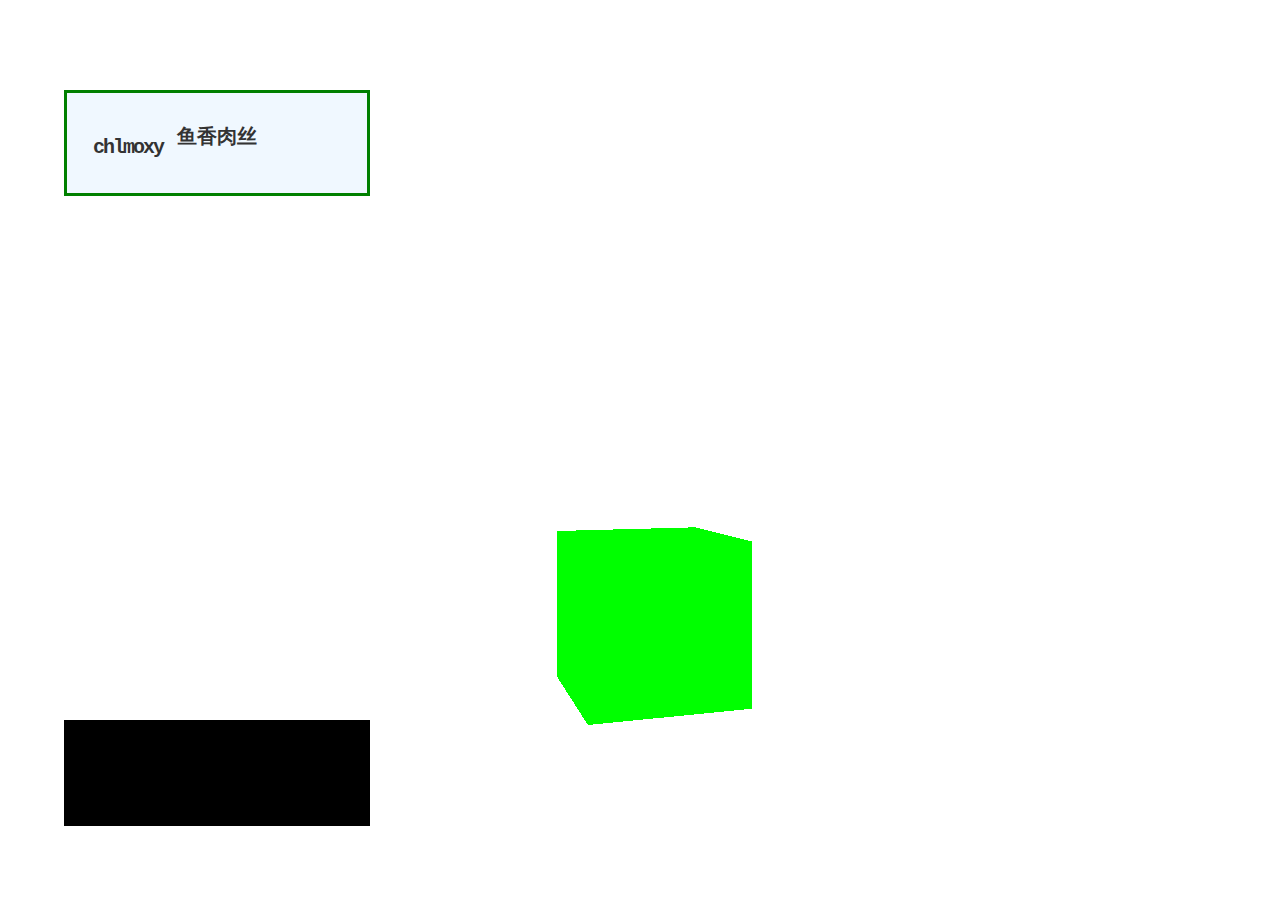
==== WebStorm3D/index.html @ 05d66a4b "Axis" ====
<!DOCTYPE html>
<html lang="en">
<head>
    <link rel="stylesheet" href="index.css">
    <meta charset="UTF-8">
    <title>D3.js</title>
</head>
<body>
<script src="./Core/d3/d3.js"></script>
<script src="./Core/three/three.js"></script>
<script src="JScript/D3JS.js"></script>
<script src="JScript/threeJS.js"></script>
<script src="JScript/MyD3JS.js"></script>
<script src="JScript/DynDataVis.js"></script>
</body>
</html>
---- WebStorm3D/index.css ----
text {
    font: bold 20px monospace;
}

.enter {
    text-align: left;
    fill: green;
}

.update {
    text-anchor: middle;
    fill: #333;
}
.svg-main{
    top: 10%;
    left: 5%;
    border:2px solid #ccc;
    background: aliceblue;
    position: absolute;
}
.TextSVG{
    top: 50%;
    left: 5%;
    border:2px solid #ccc;
    background: aliceblue;
    position: absolute;
}
.importSVG{
    top: 60%;
    left: 5%;
    position:absolute;
}
.TabelSVG{
    top: 10%;
    right: 5%;
    left: 71%;
    border: 1px solid black;
    position: absolute;
}
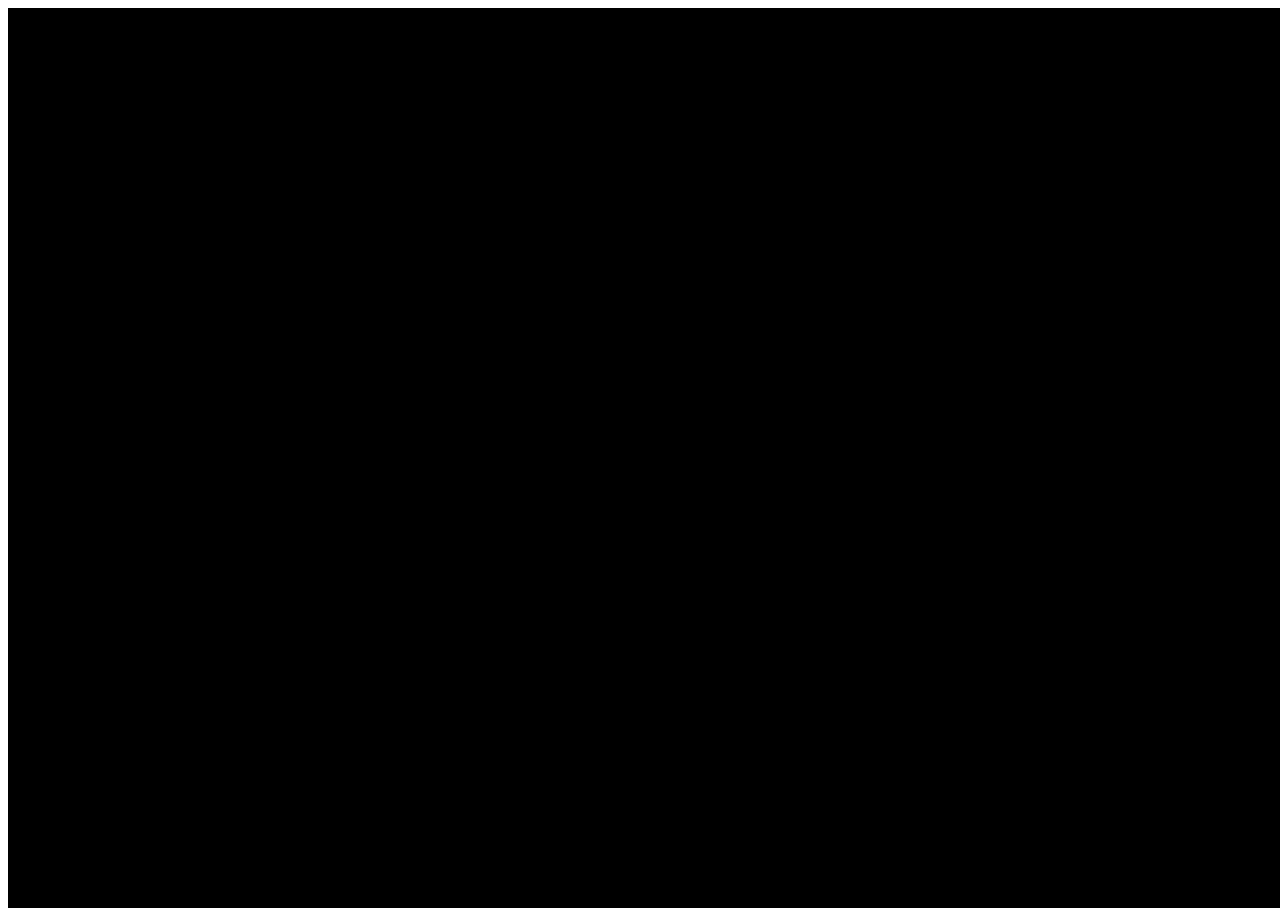
==== commit f482461e: "Update" ====
--- a/WebStorm3D/index.html
+++ b/WebStorm3D/index.html
@@ -7,7 +7,7 @@
 </head>
 <body>
 <script src="./Core/d3/d3.js"></script>
-<script src="./Core/three/three.js"></script>
+<script src="./Core/three/three.min.js"></script>
 <script src="JScript/D3JS.js"></script>
 <script src="JScript/threeJS.js"></script>
 <script src="JScript/MyD3JS.js"></script>
--- a/WebStorm3D/index.css
+++ b/WebStorm3D/index.css
@@ -11,31 +11,90 @@
     text-anchor: middle;
     fill: #333;
 }
-.svg-main{
+
+.svg-rooter {
+    display: none;
+    top: 0;
+    left: 0;
+    height: 100%;
+    width: 100%;
+    position: absolute;
+}
+
+.svg-main {
     top: 10%;
     left: 5%;
-    border:2px solid #ccc;
+    border: 2px solid #ccc;
     background: aliceblue;
     position: absolute;
 }
-.TextSVG{
+
+.TextSVG {
     top: 50%;
     left: 5%;
-    border:2px solid #ccc;
+    border: 2px solid #ccc;
     background: aliceblue;
     position: absolute;
 }
-.importSVG{
+
+.importSVG {
     top: 60%;
     left: 5%;
-    position:absolute;
+    position: absolute;
 }
-.TabelSVG{
-    top: 10%;
-    right: 5%;
-    left: 71%;
+
+.TableSVG {
+    top: 0;
+    right: 0;
+    padding: 20px;
     border: 1px solid black;
     position: absolute;
 }
 
+.yAxisText {
+    fill: red;
+    font-size: 10px;
+    /*transform: rotate(-20deg);*/
+}
 
+.DataText {
+    fill: white;
+    text-anchor: middle;
+    font-size: 10px;
+}
+
+.legend {
+    top: 150px;
+    right: 0;
+    display: inline-block;
+    border-collapse: collapse;
+    border-spacing: 0px;
+    position: absolute;
+    width: 200px;
+    height: 100px;
+
+}
+
+.tr {
+    border-bottom: 1px solid grey;
+}
+
+.legend tr {
+    border-bottom: 1px solid grey;
+}
+
+.legend tr:first-child {
+    border-top: 1px solid grey;
+}
+
+.legend td {
+    padding: 4px 5px;
+    vertical-align: bottom;
+}
+
+.legendFreq, .legendPerc {
+    align: right;
+    width: 50px;
+}
+
+
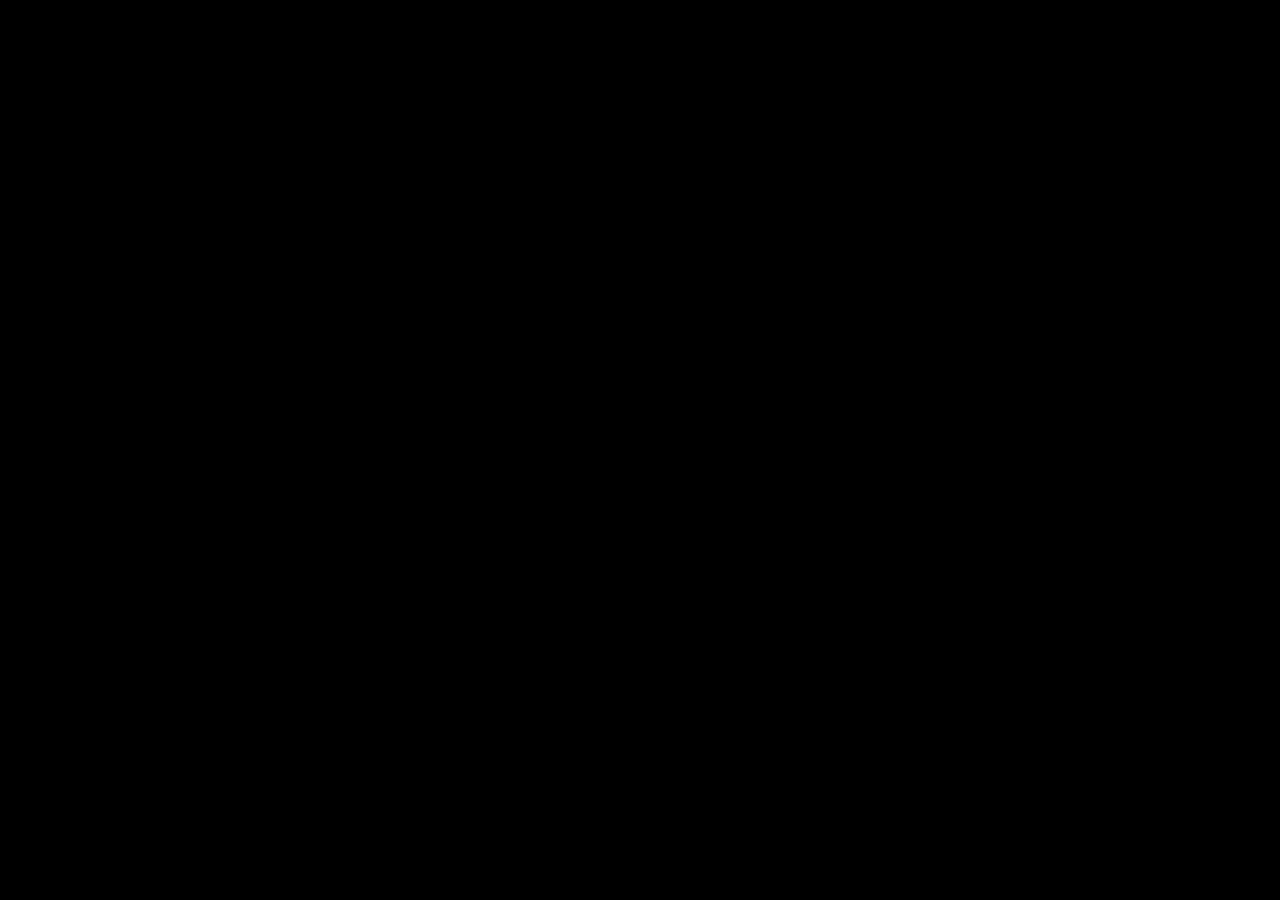
==== commit 7f399213: "all Three.js" ====
--- a/WebStorm3D/index.html
+++ b/WebStorm3D/index.html
@@ -7,7 +7,10 @@
 </head>
 <body>
 <script src="./Core/d3/d3.js"></script>
-<script src="./Core/three/three.min.js"></script>
+
+<script src="./Core/three/three.js"></script>
+<script src="./Core/three/js/Loader.js"></script>
+
 <script src="JScript/D3JS.js"></script>
 <script src="JScript/threeJS.js"></script>
 <script src="JScript/MyD3JS.js"></script>
--- a/WebStorm3D/index.css
+++ b/WebStorm3D/index.css
@@ -1,3 +1,10 @@
+body{
+    margin: 0;
+}
+Canvas{
+    width: 100%;
+    height: 100%;
+}
 text {
     font: bold 20px monospace;
 }
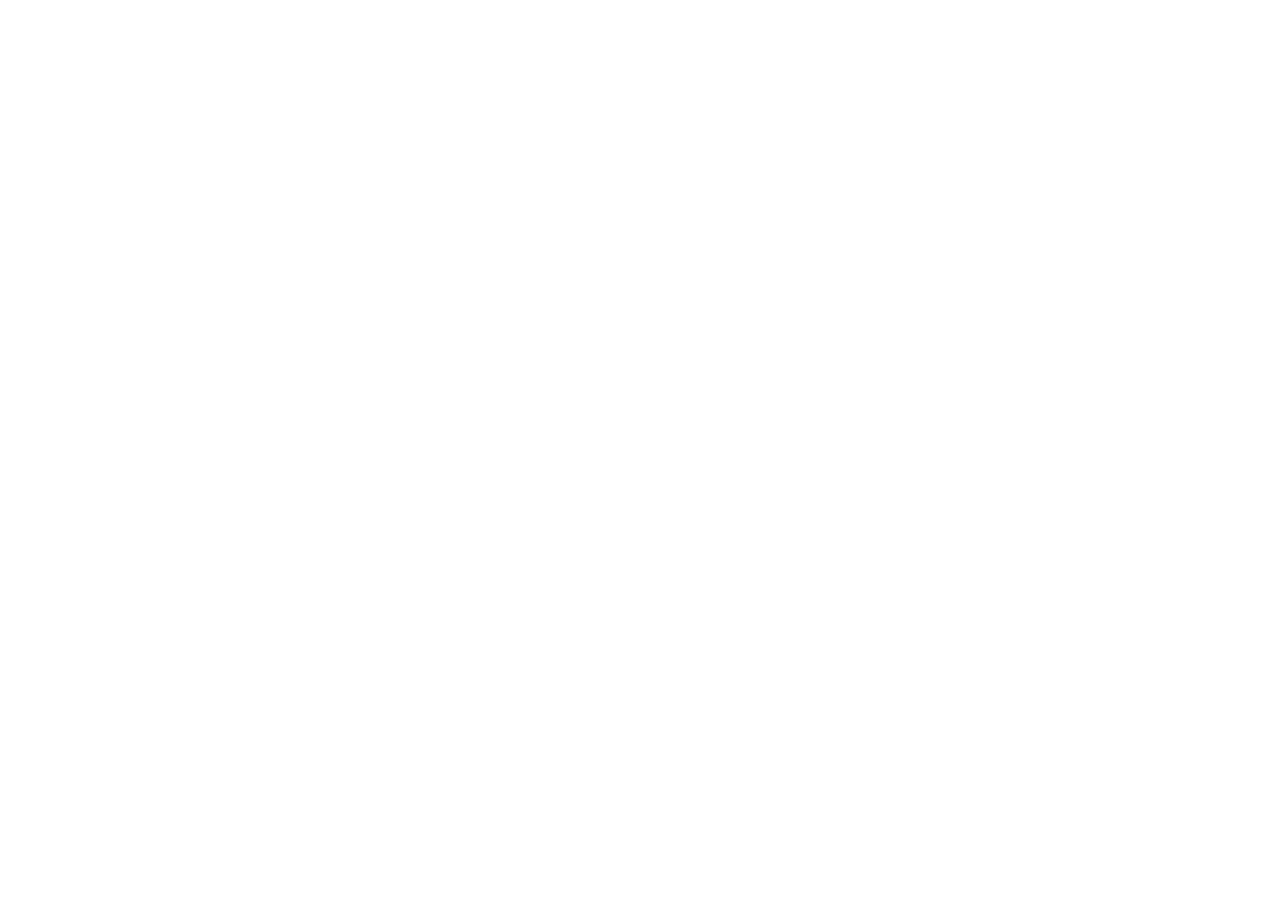
==== commit 23feb54c: "all Three.js" ====
--- a/WebStorm3D/index.html
+++ b/WebStorm3D/index.html
@@ -9,7 +9,8 @@
 <script src="./Core/d3/d3.js"></script>
 
 <script src="./Core/three/three.js"></script>
-<script src="./Core/three/js/Loader.js"></script>
+<script src="./Core/three/FBXLoader.js"></script>
+<script src="./Core/three/OrbitControls.js"></script>
 
 <script src="JScript/D3JS.js"></script>
 <script src="JScript/threeJS.js"></script>
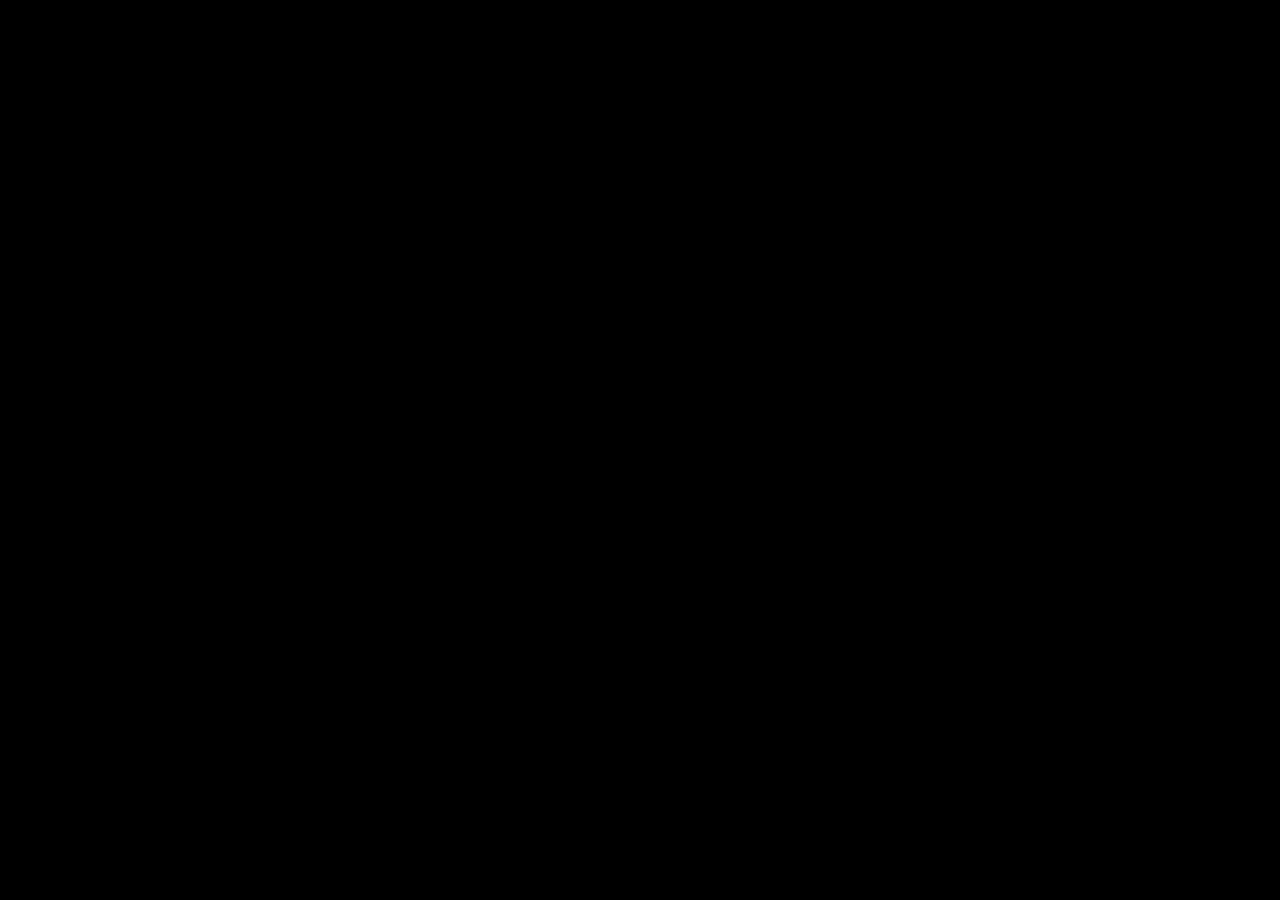
==== commit dc2e6f70: "all Three.js" ====
--- a/WebStorm3D/index.html
+++ b/WebStorm3D/index.html
@@ -11,6 +11,8 @@
 <script src="./Core/three/three.js"></script>
 <script src="./Core/three/FBXLoader.js"></script>
 <script src="./Core/three/OrbitControls.js"></script>
+<script src="./Core/three/DRACOLoader.js"></script>
+<script src="./Core/three/GLTFLoader.js"></script>
 
 <script src="JScript/D3JS.js"></script>
 <script src="JScript/threeJS.js"></script>
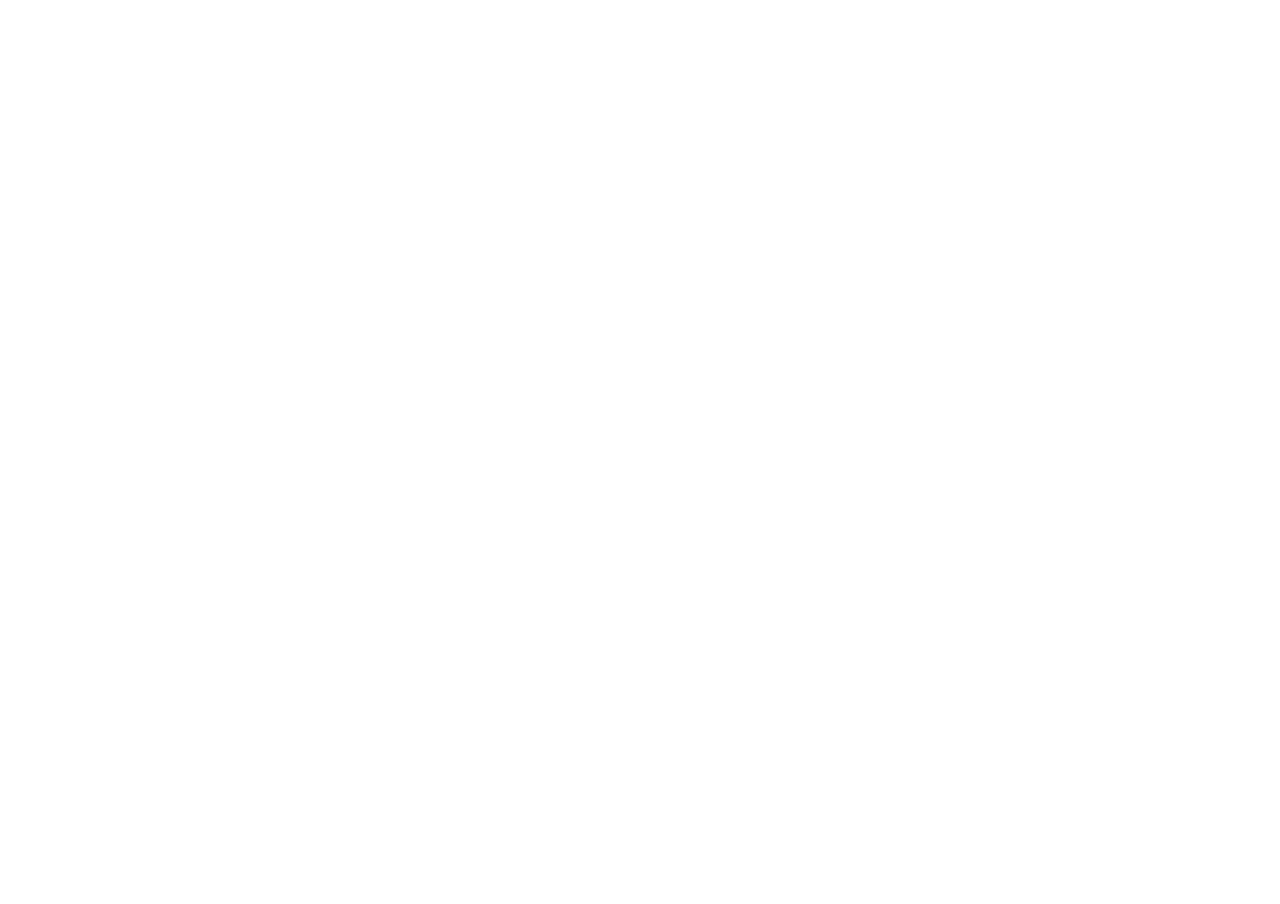
==== commit ca11ede1: "compare fbx and gltf load Speed" ====
--- a/WebStorm3D/index.html
+++ b/WebStorm3D/index.html
@@ -13,6 +13,8 @@
 <script src="./Core/three/OrbitControls.js"></script>
 <script src="./Core/three/DRACOLoader.js"></script>
 <script src="./Core/three/GLTFLoader.js"></script>
+<script src="./Core/three/FBXLoader.js"></script>
+<script src="./Core/three/inflate.min.js"></script>
 
 <script src="JScript/D3JS.js"></script>
 <script src="JScript/threeJS.js"></script>
--- a/WebStorm3D/index.css
+++ b/WebStorm3D/index.css
@@ -29,6 +29,7 @@
 }
 
 .svg-main {
+    display: none;
     top: 10%;
     left: 5%;
     border: 2px solid #ccc;
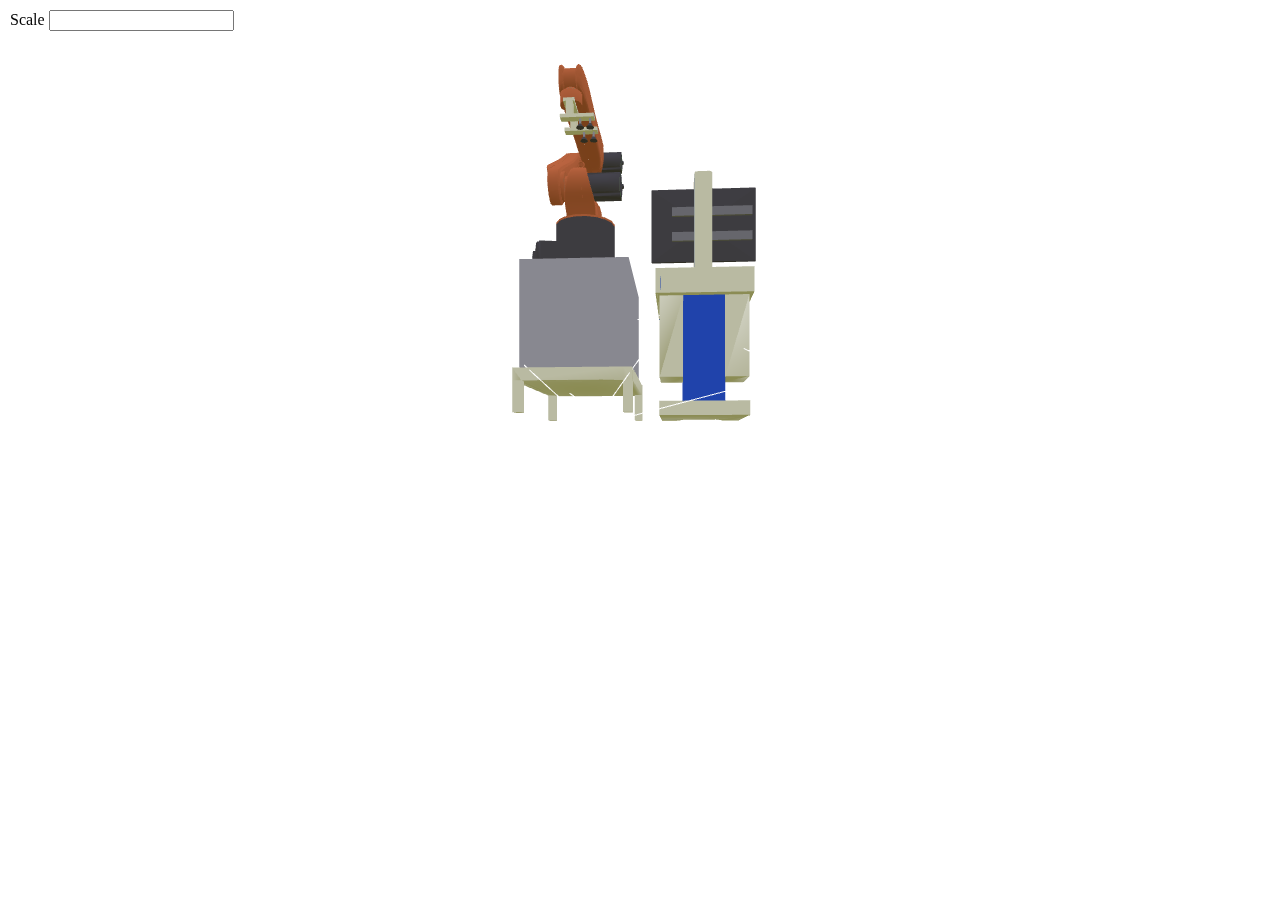
==== commit 30d8c44f: "Controls and Input Button" ====
--- a/WebStorm3D/index.html
+++ b/WebStorm3D/index.html
@@ -6,6 +6,11 @@
     <title>D3.js</title>
 </head>
 <body>
+    <form id="gui"> Scale
+        <label>
+            <input type="text" onkeyup="this.value=this.value.replace(/[^a-z0-9_]/g,'');">
+        </label>
+    </form>
 <script src="./Core/d3/d3.js"></script>
 
 <script src="./Core/three/three.js"></script>
@@ -20,5 +25,6 @@
 <script src="JScript/threeJS.js"></script>
 <script src="JScript/MyD3JS.js"></script>
 <script src="JScript/DynDataVis.js"></script>
+
 </body>
 </html>--- a/WebStorm3D/index.css
+++ b/WebStorm3D/index.css
@@ -105,4 +105,18 @@
     width: 50px;
 }
 
+#gui {
+    position : absolute;
+    top : 10px;
+    left : 10px;
+}
+#info{
+    color: #000;
+    position: absolute;
+    top: 0px;
+    width: 100%;
+    padding: 5px;
+}
 
+
+
